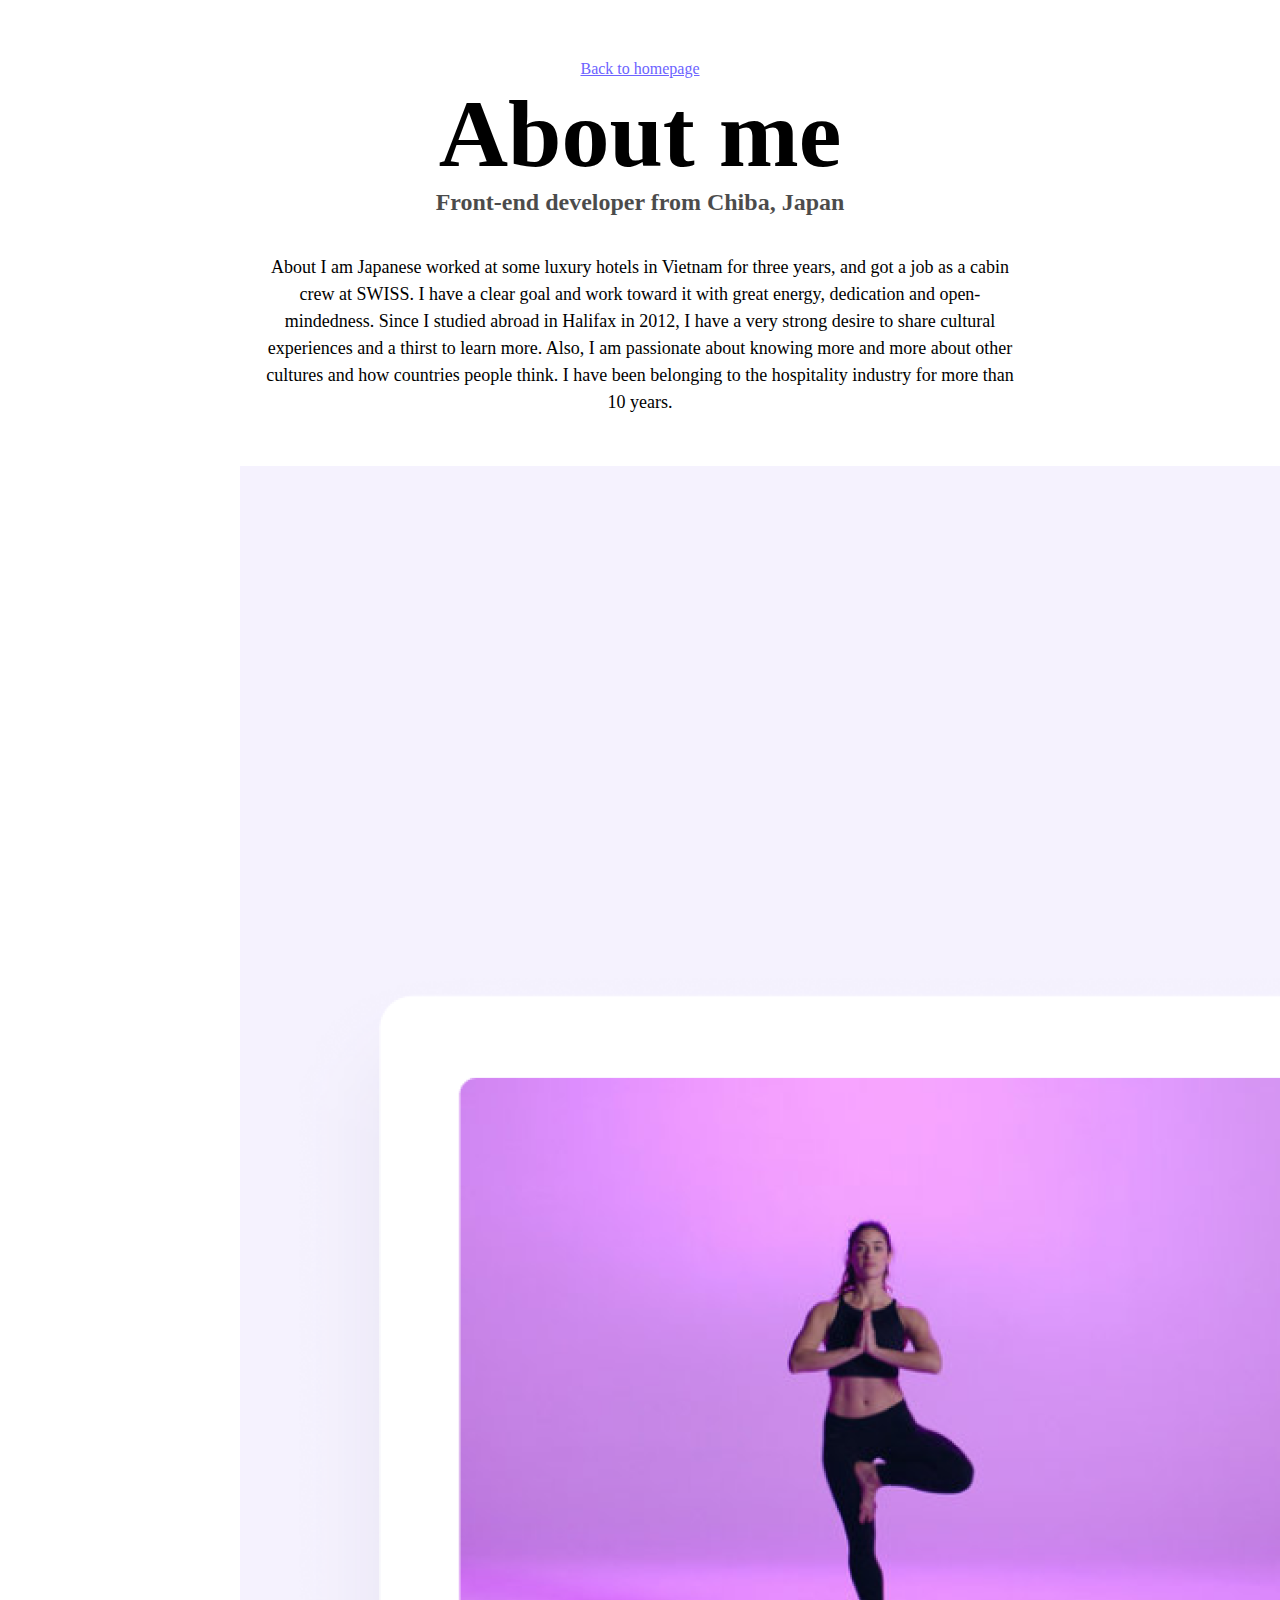
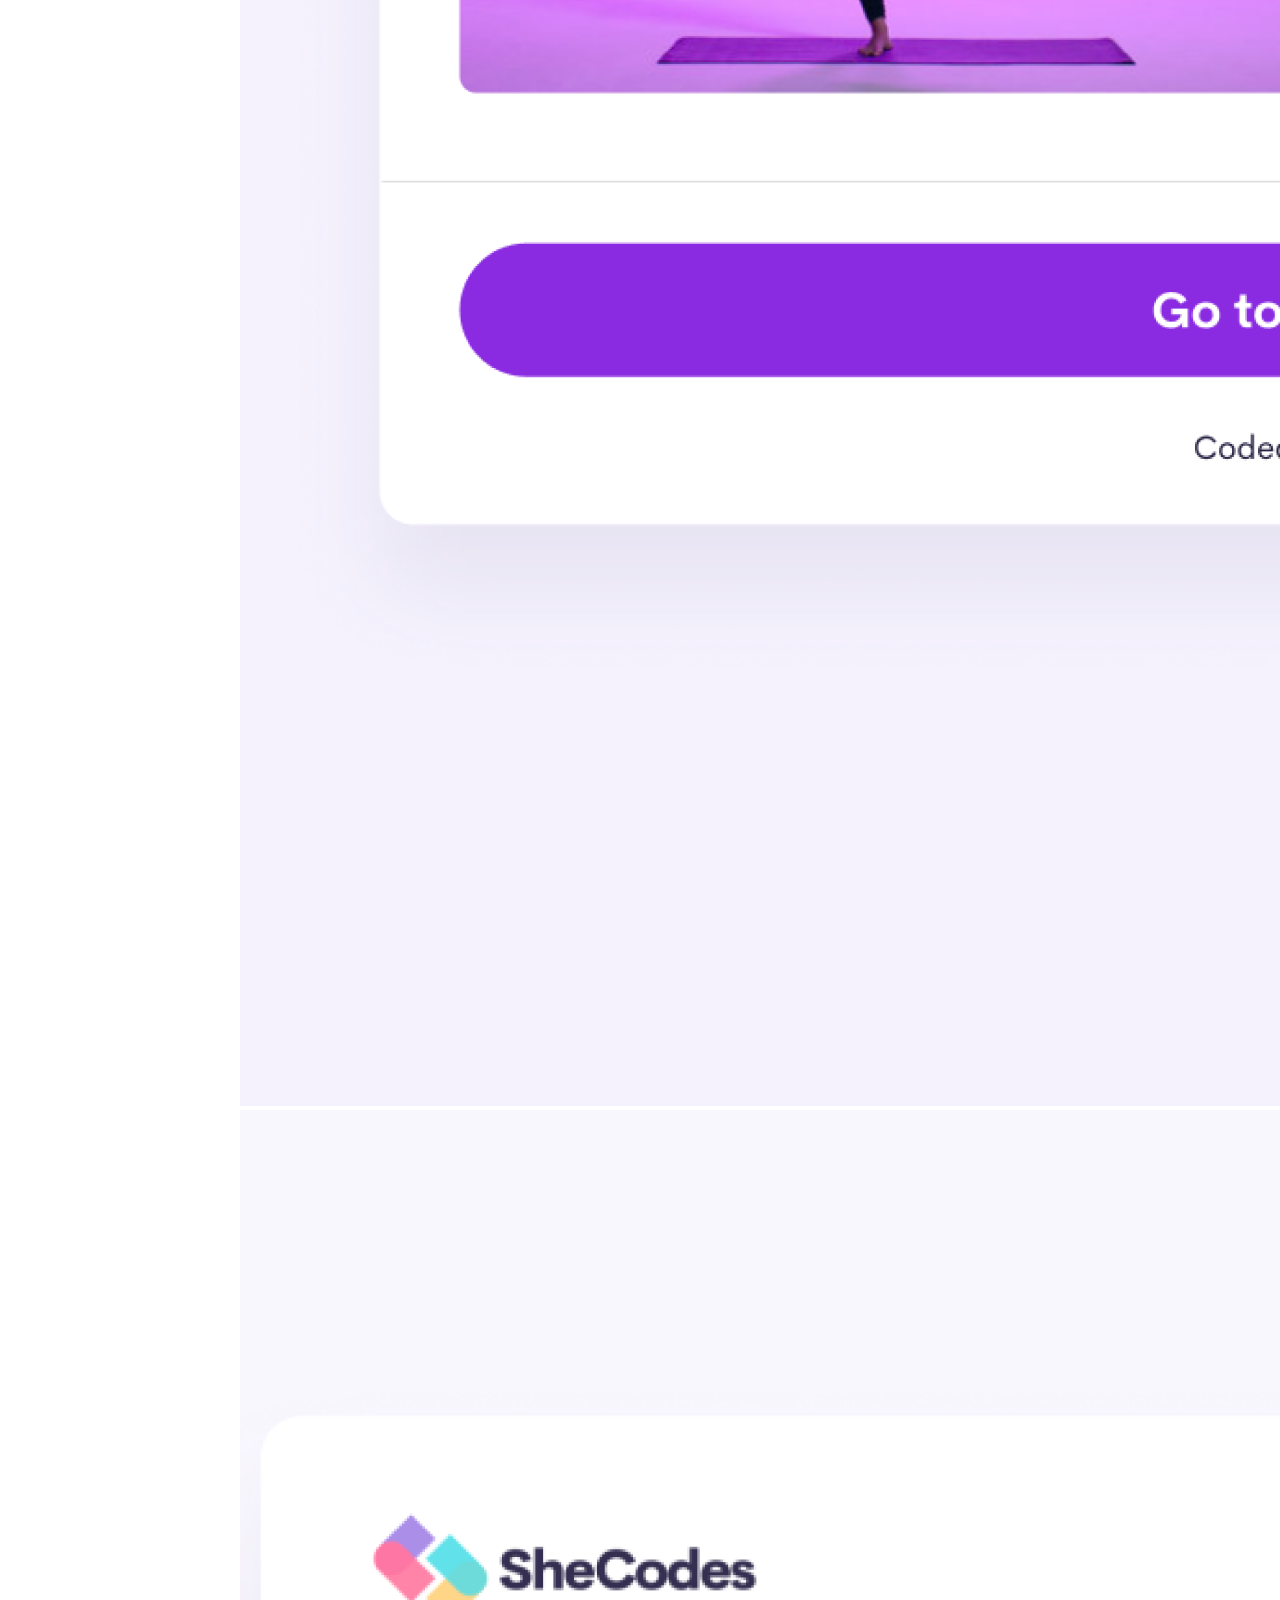
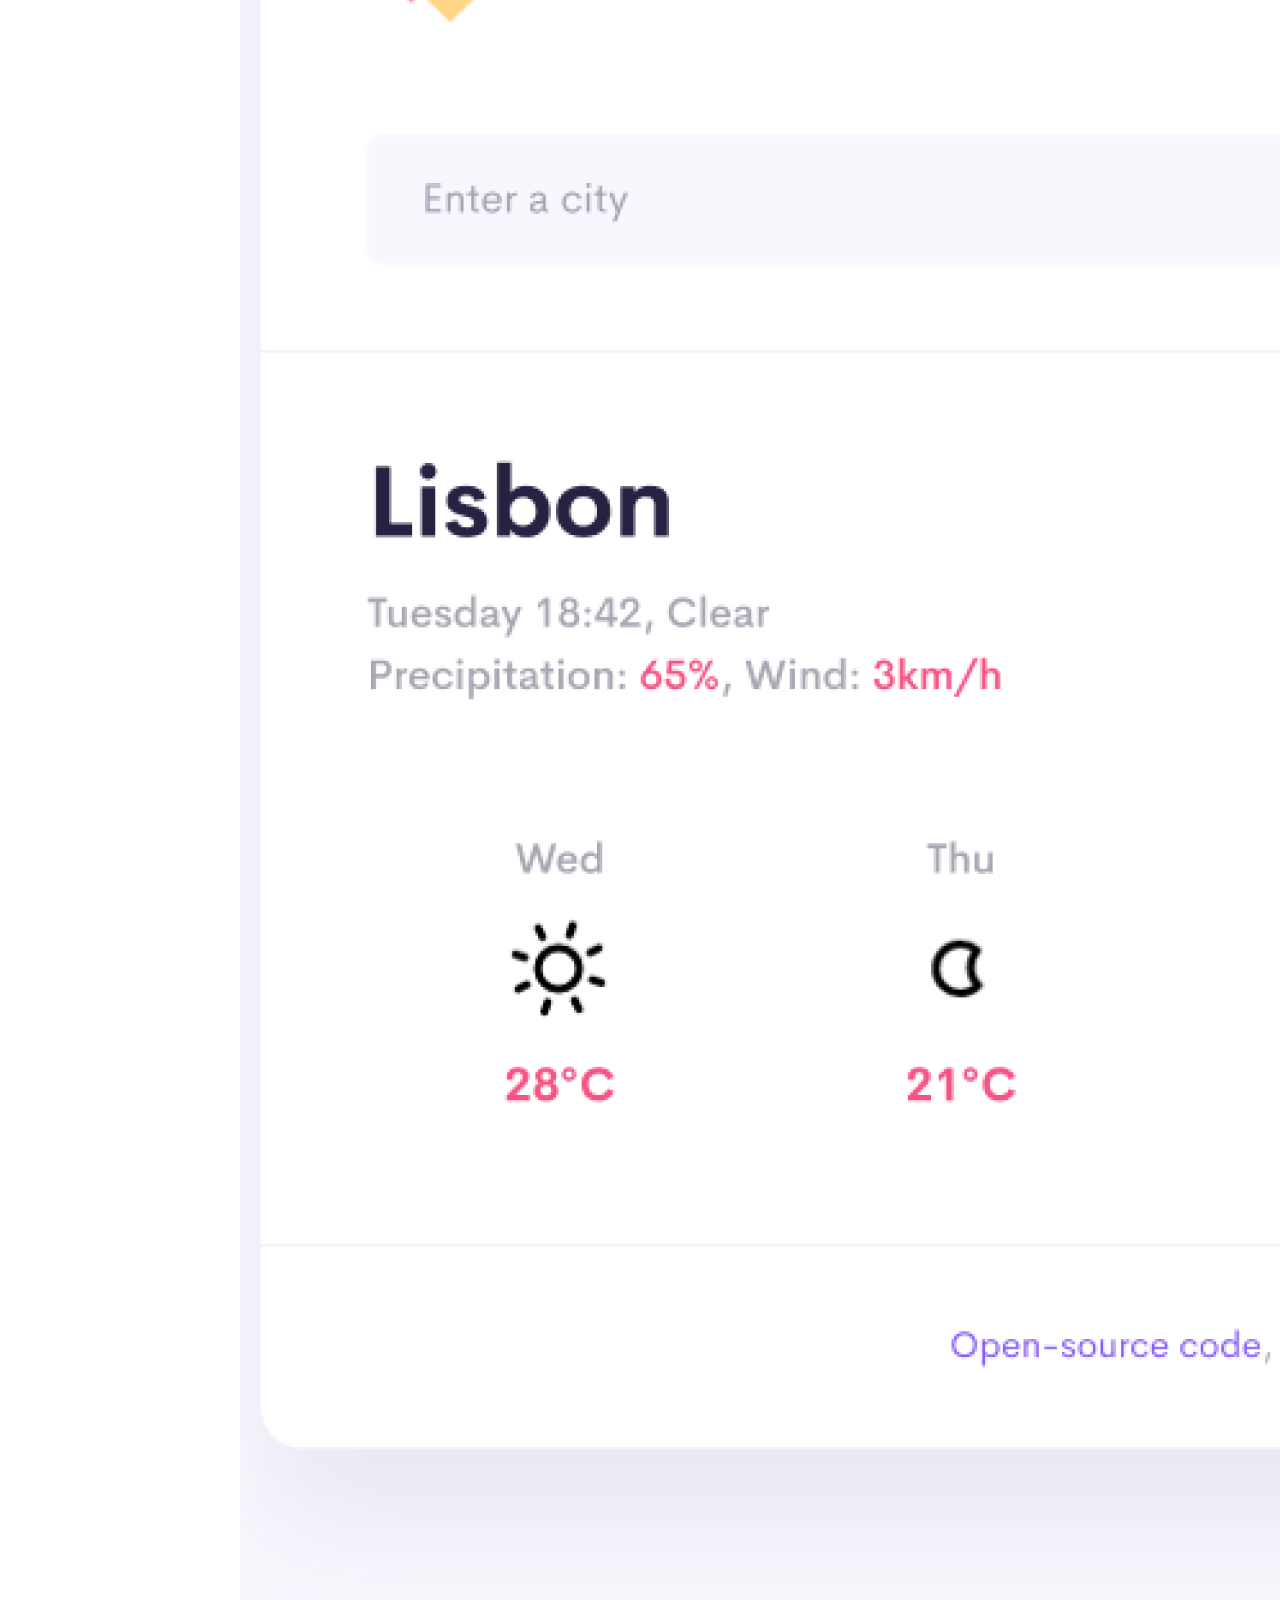
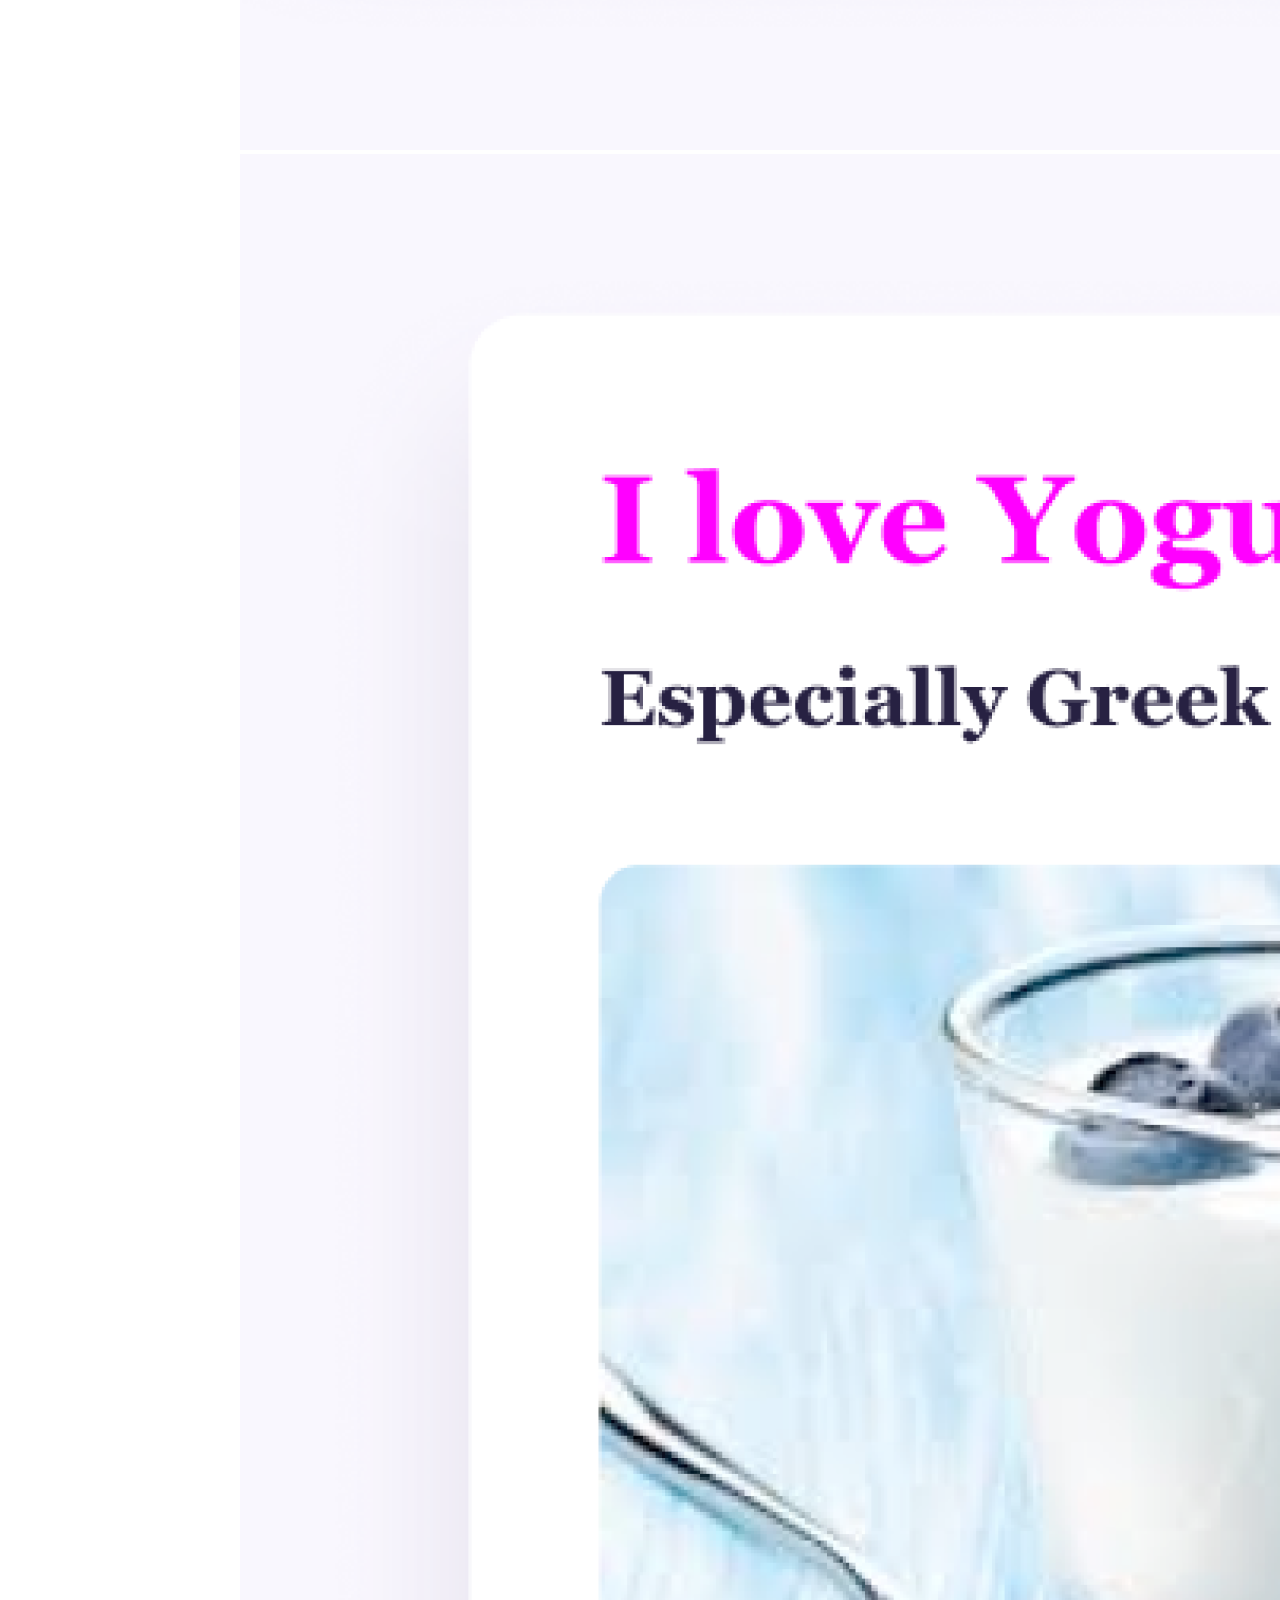
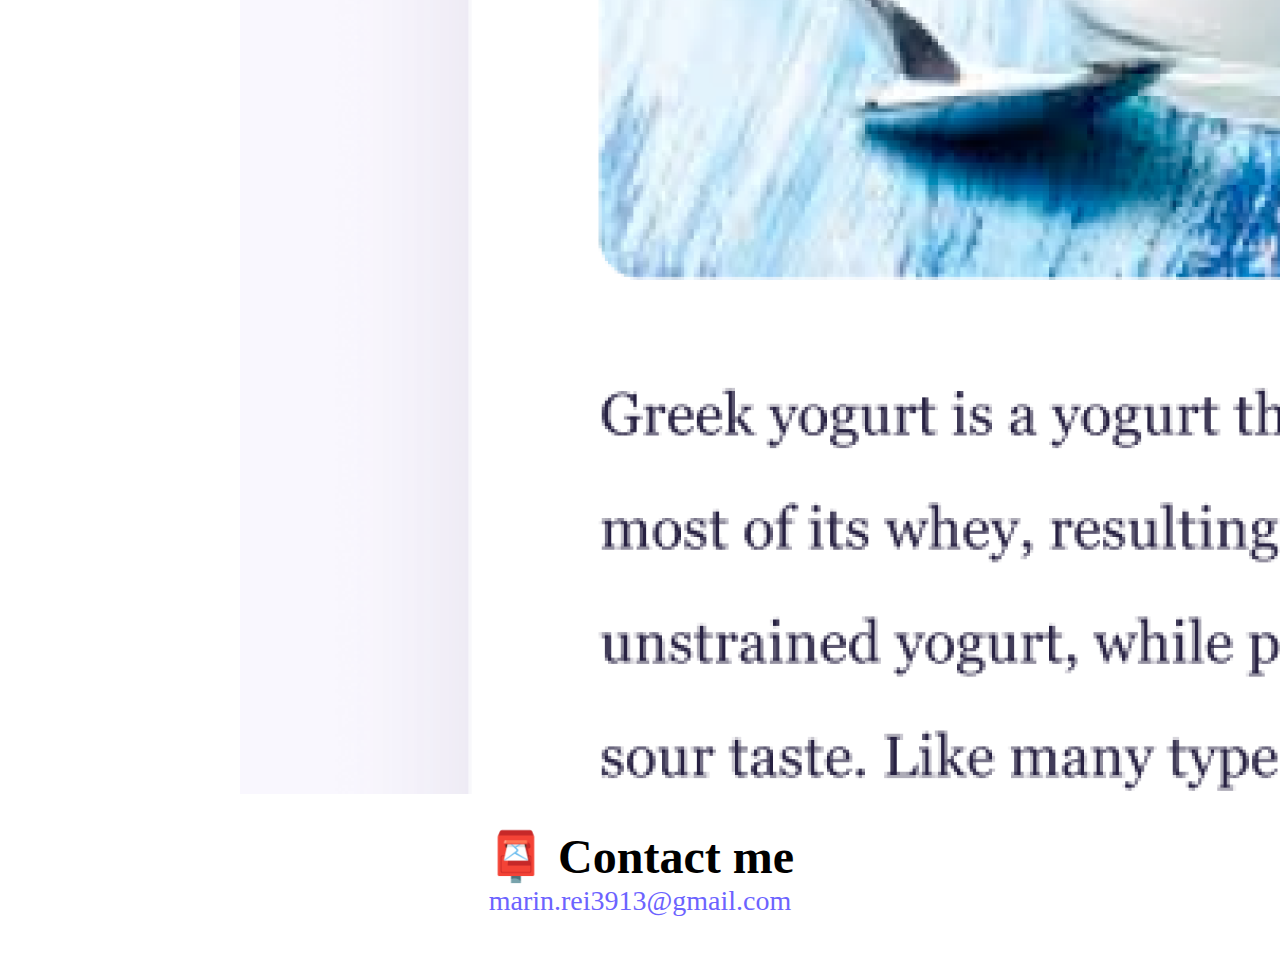
==== about.html @ f78f3ad3 "Initial commit" ====
<!DOCTYPE html>
<html lang="en">
  <head>
    <meta charset="UTF-8" />
    <meta http-equiv="X-UA-Compatible" content="IE=edge" />
    <meta name="viewport" content="width=device-width, initial-scale=1.0" />
    <link
      href="https://cdn.jsdelivr.net/npm/bootstrap@5.0.2/dist/css/bootstrap.min.css"
      rel="stylesheet"
      integrity="sha384-EVSTQN3/azprG1Anm3QDgpJLIm9Nao0Yz1ztcQTwFspd3yD65VohhpuuCOmLASjC"
      crossorigin="anonymous"
    />
    <link rel="stylesheet" href="style.css" />
    <title>About Marin Rei</title>
    <meta name="description" content="Introduction about Marin Rei and her portfolio.">
  </head>
  <body>
    <a href="index.html" class="homepage-link">Back to homepage</a>
    <h1>About me</h1>
    <h3>Front-end developer from Chiba, Japan</h3>
    <p class="text-center first-paragraph">
      About I am Japanese worked at some luxury hotels in Vietnam for three
      years, and got a job as a cabin crew at SWISS. I have a clear goal and
      work toward it with great energy, dedication and open-mindedness. Since I
      studied abroad in Halifax in 2012, I have a very strong desire to share
      cultural experiences and a thirst to learn more. Also, I am passionate
      about knowing more and more about other cultures and how countries people
      think. I have been belonging to the hospitality industry for more than 10
      years.
    </p>
    <div class="about-paragraphs">
      <div class="container">
        <div class="row">
          <div class="col-md-4">
            <img
              src="images/yoga.png"
              class="img-fluid p-2 shadow rounded"
              alt="yoga"
            />
          </div>
          <div class="col-md-4">
            <img
              src="images/weather.png"
              class="img-fluid p-2 shadow rounded"
              alt="weather"
            />
          </div>
          <div class="col-md-4">
            <img
              src="images/yogurt.png"
              class="img-fluid p-2 shadow rounded"
              alt="yogurt"
            />
          </div>
        </div>
      </div>
    </div>
    <div id="contact">
      <h2>📮 Contact me</h2>
      <a href="mailto:marin.rei3913@gmail.com" class="email-link">
        marin.rei3913@gmail.com</a
      >
    </div>
  </body>
</html>
---- style.css ----
:root {
    --primary-color: #6c63ff;
    --secondary-color: #f5f2fe;
    --box-shadow: 0 5px 10px rgba(0, 0, 0, 0.3);
  }
  
  body {
    margin: 60px auto;
    max-width: 800px;
  }
  
  h1,
  h2,
  h3 {
    text-align: center;
    margin: 0;
  }
  
  h1 {
    font-size: 96px;
  }
  
  h2 {
    font-size: 48px;
  }
  
  h3 {
    font-size: 24px;
    opacity: 0.7;
  }
  
  p {
    background: var(--secondary-color);
    padding: 20px;
    border-radius: 4px;
    font-size: 18px;
    line-height: 1.5;
    text-align: center;
  }
  
  .navigation-links {
    display: flex;
    margin-top: 40px;
    justify-content: center;
  }
  
  .navigation-links a {
    margin: 20px;
    border-radius: 4px;
    padding: 20px 15px;
    text-decoration: none;
    text-transform: capitalize;
  }
  
  .contact-link {
    background: var(--primary-color);
    box-shadow: var(--box-shadow);
    color: white;
  }
  
  .about-link {
    color: var(--primary-color);
    border: 1px solid var(--primary-color);
  }
  
  .homepage-link {
    color: var(--primary-color);
    text-align: center;
    display: block;
  }
  
  .about-paragraphs {
    display: flex;
    margin: 30px 0;
  }
  
  .about-paragraphs p {
    margin: 10px;
  }
  
  .email-link {
    display: flex;
    justify-content: center;
    color: var(--primary-color);
    font-size: 28px;
    text-decoration: none;
  }
  
  .email-link:hover {
    text-decoration: underline;
  }
  .heading {
    margin-top: 100px;
  }
  
  .first-paragraph {
    background-color: transparent !important;
  }
  .home-title {
    display: block;
    text-align: left;
    margin-left: 15px;
  }
  .paragraph {
    display: flex;
    justify-content: flex-start;
    text-align: left;
  }
  .paragraph p {
    display: flex;
    justify-content: space-evenly;
    text-align: left;
  }
  .primary-link {
    border-radius: 4px;
    padding: 20px 15px;
    text-decoration: none;
    text-transform: capitalize;
    background: var(--primary-color);
    box-shadow: var(--box-shadow);
    color: white;
    margin-left: 20px;
  }
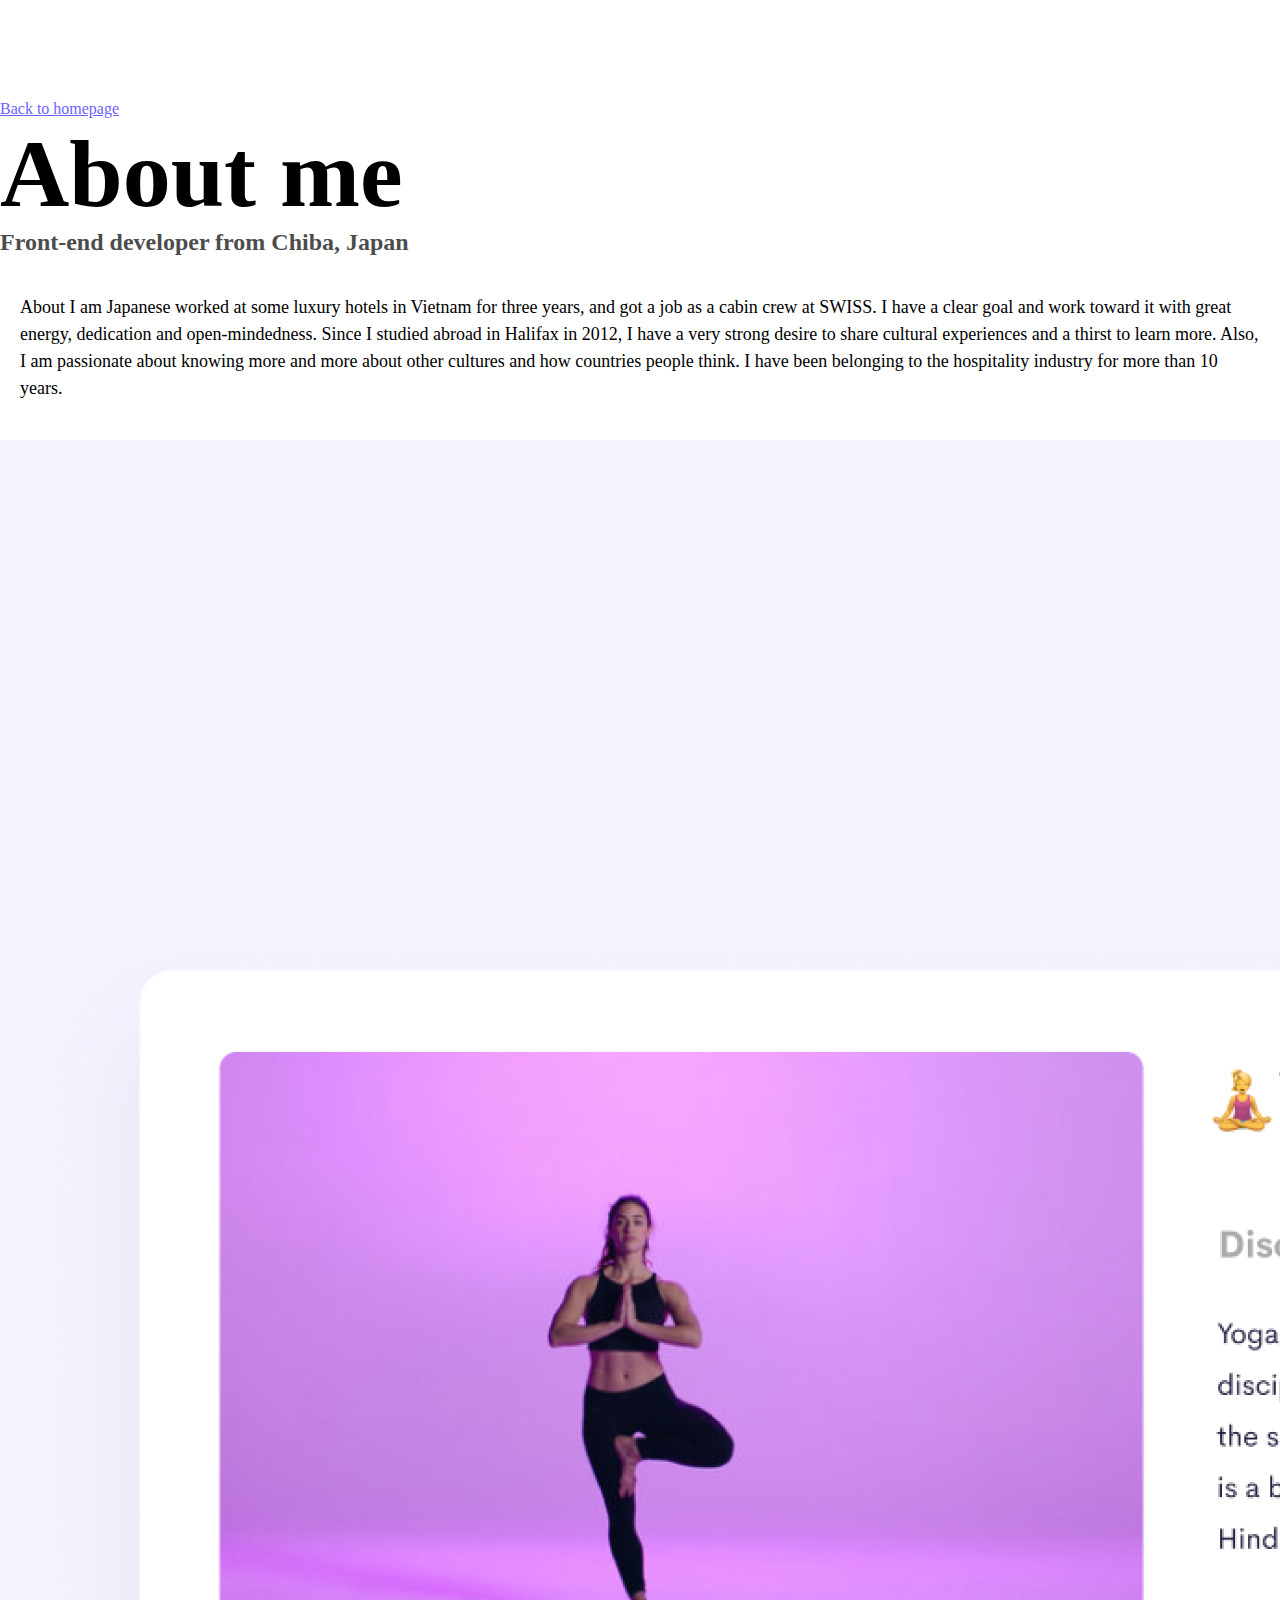
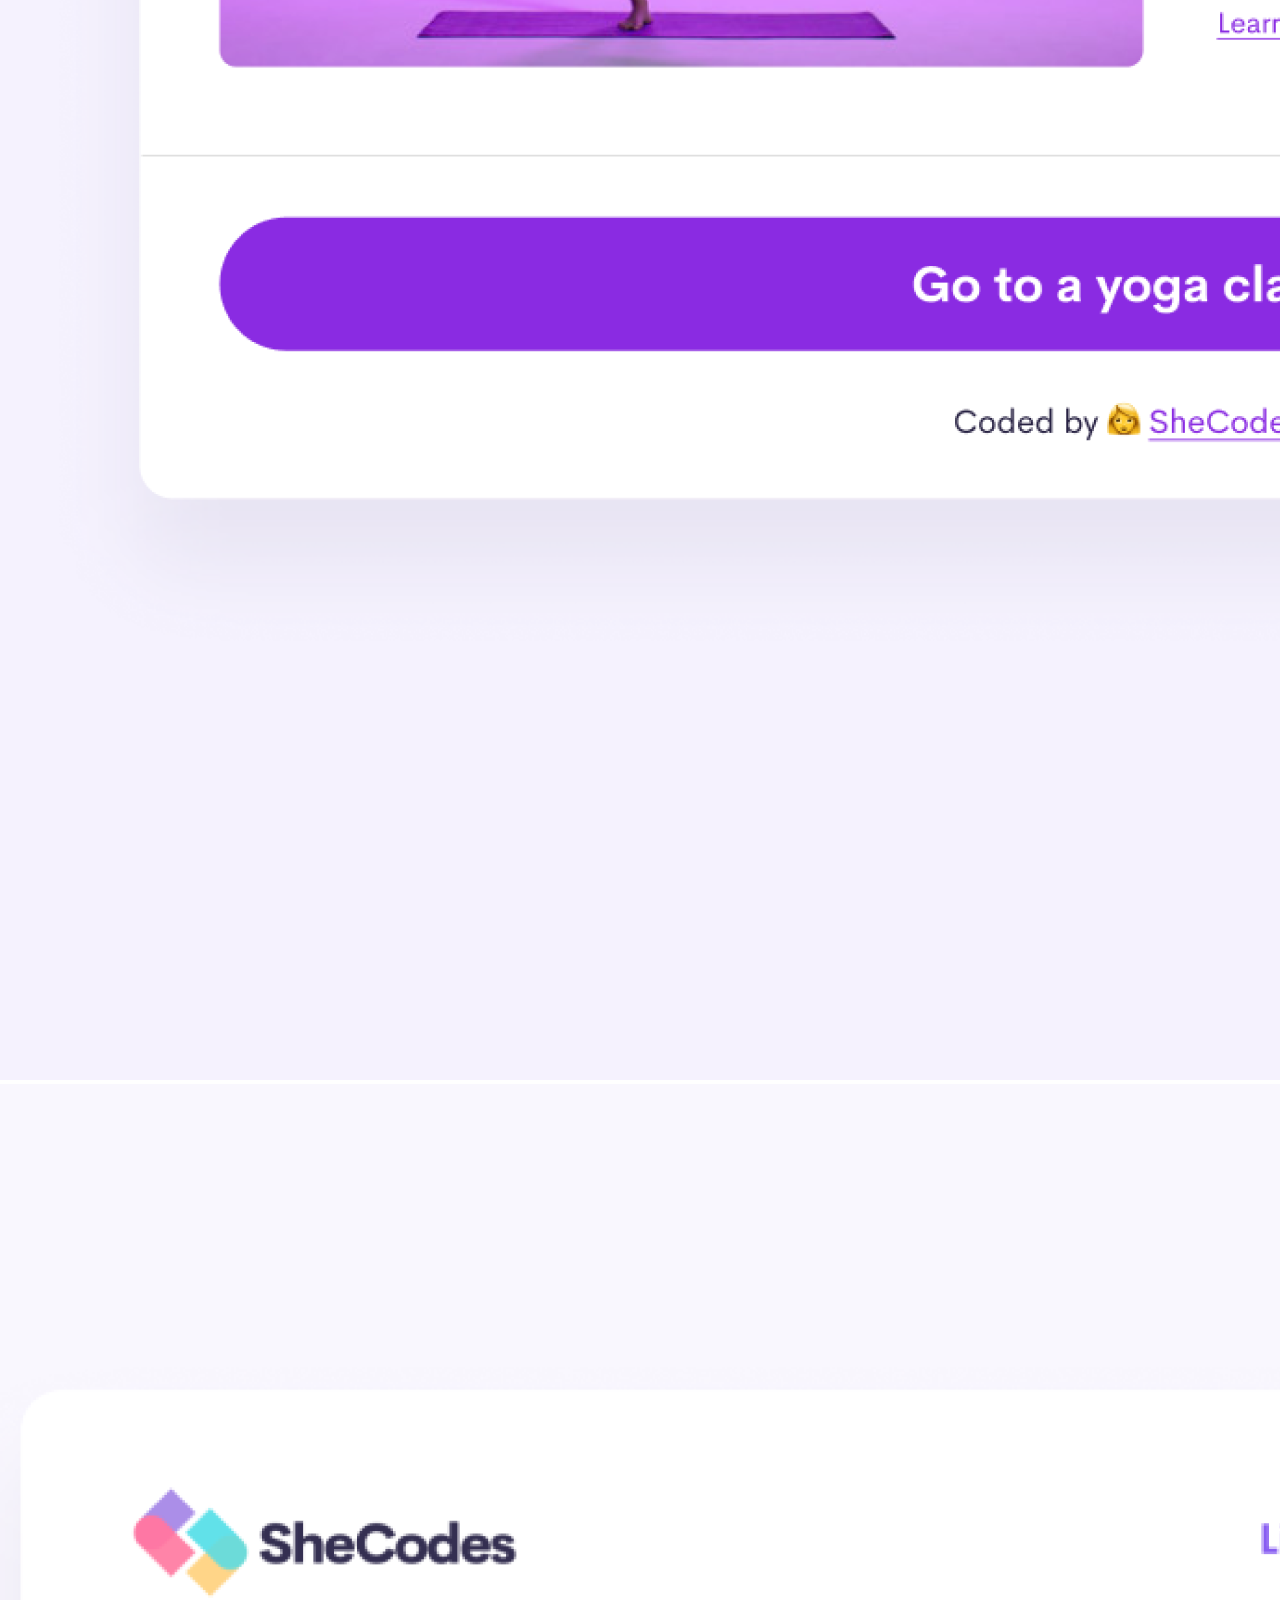
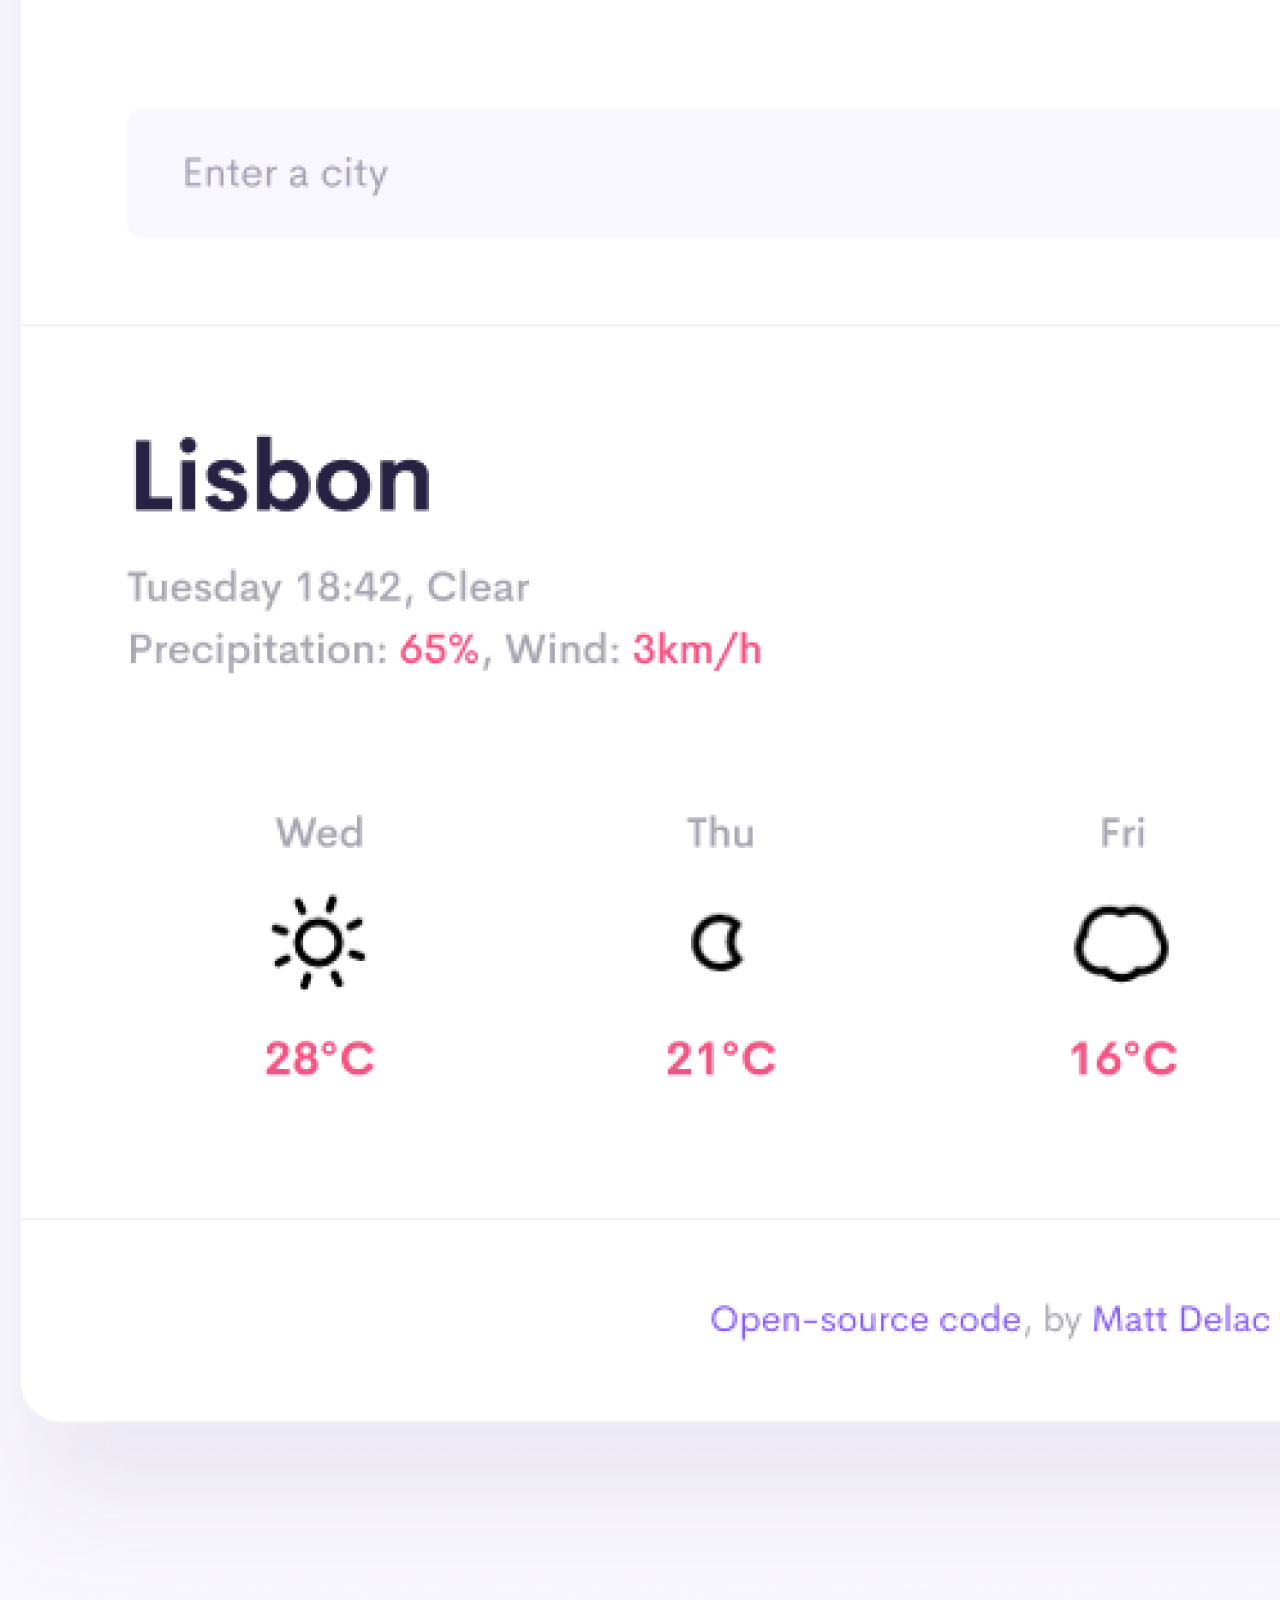
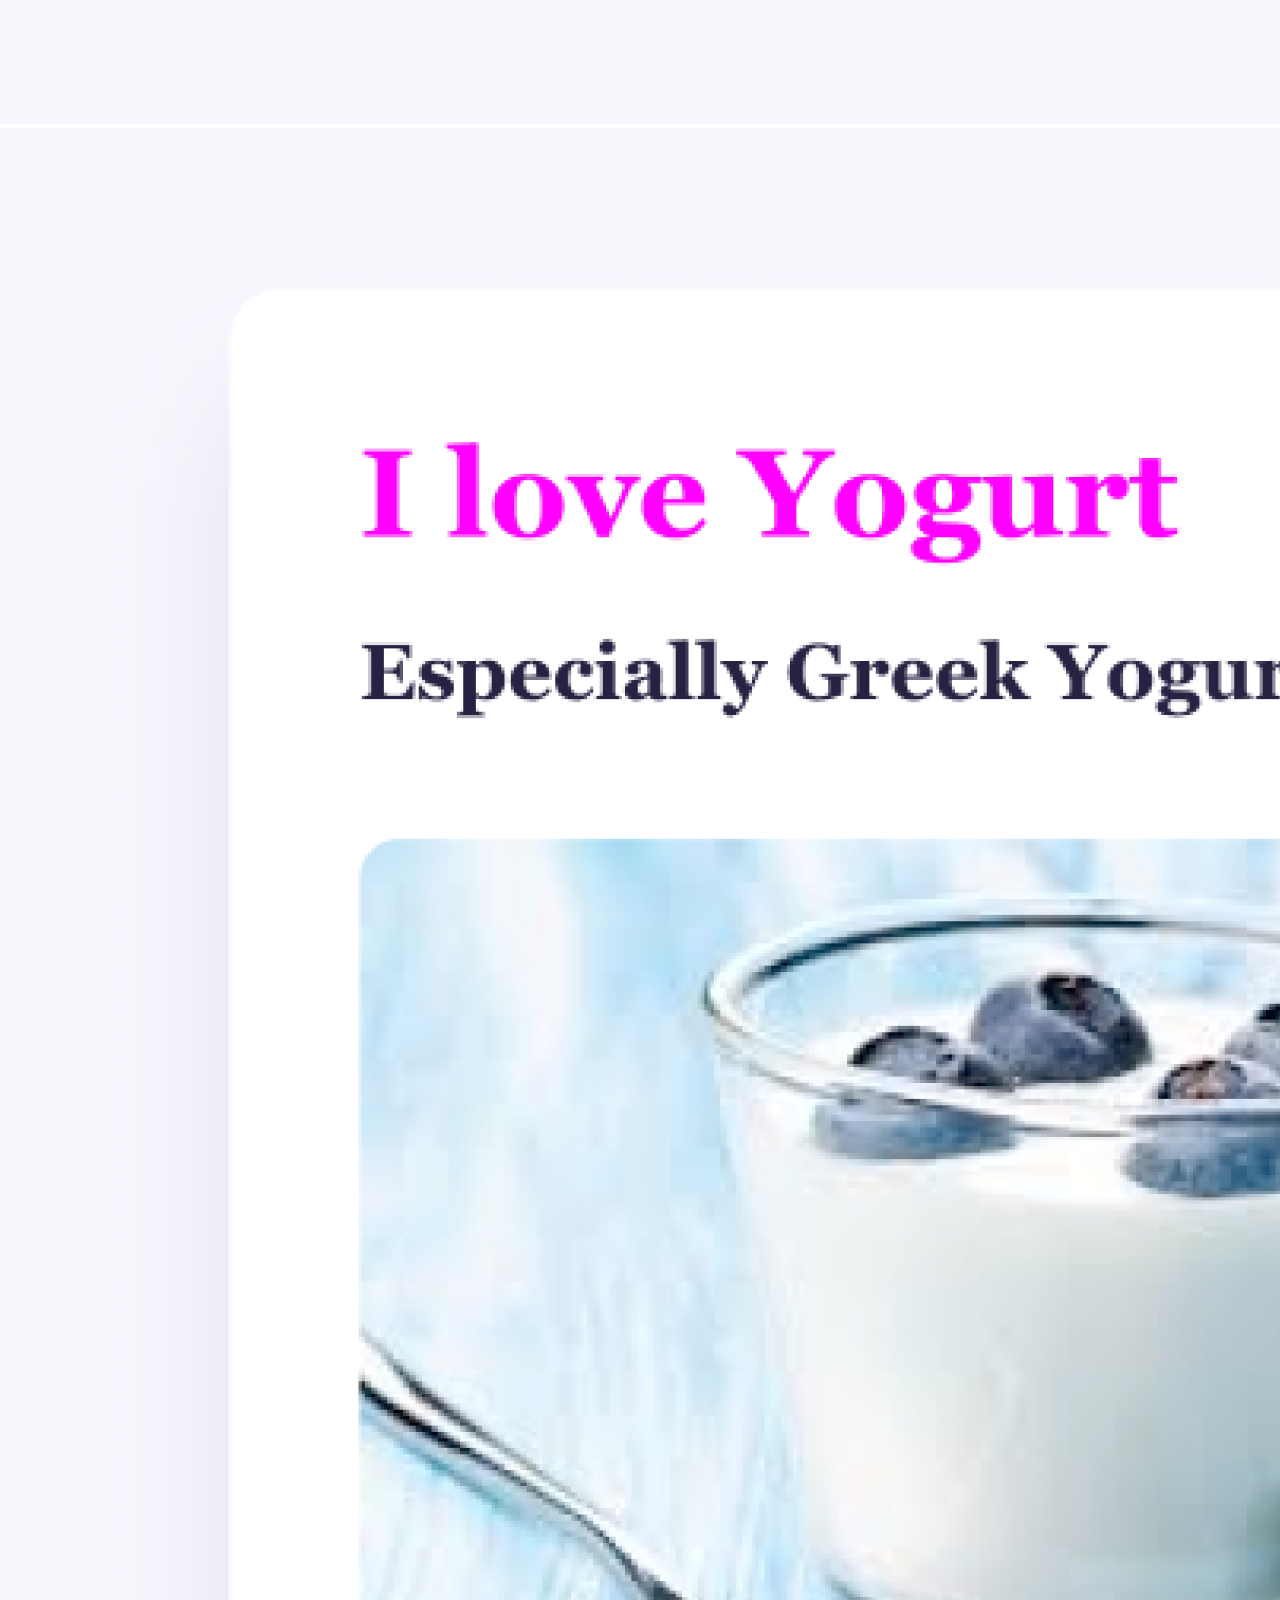
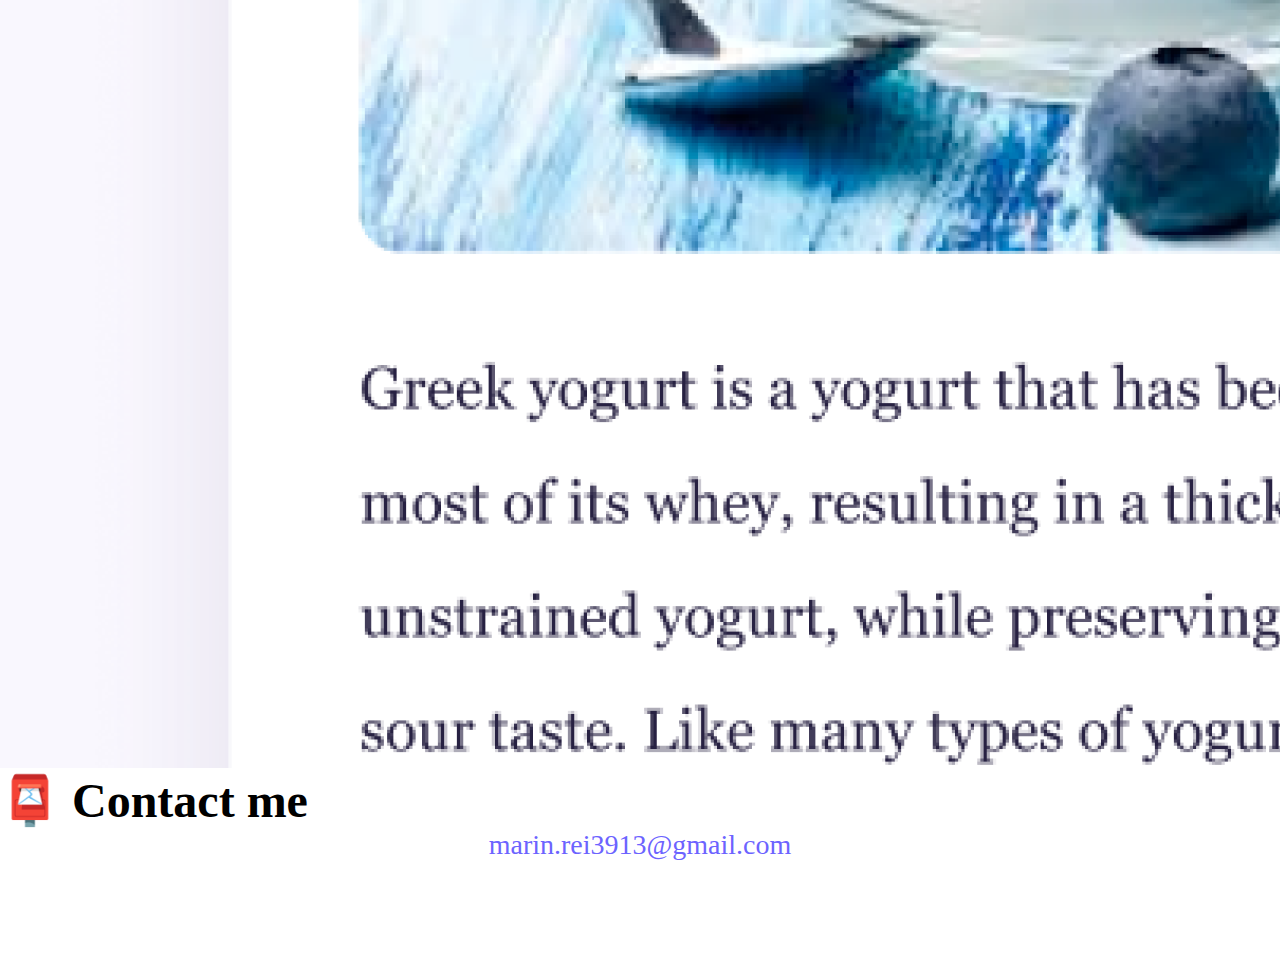
==== commit 2891ec24: "Updated styling" ====
--- a/about.html
+++ b/about.html
@@ -10,15 +10,15 @@
       integrity="sha384-EVSTQN3/azprG1Anm3QDgpJLIm9Nao0Yz1ztcQTwFspd3yD65VohhpuuCOmLASjC"
       crossorigin="anonymous"
     />
-    <link rel="stylesheet" href="style.css" />
-    <title>About Marin Rei</title>
-    <meta name="description" content="Introduction about Marin Rei and her portfolio.">
+    <link rel="stylesheet" href="/style.css" />
+    <title>Portfolio: Marin Rei</title>
+    <meta name="description" content="Introduction about Marin Rei and her portfolio">
   </head>
   <body>
-    <a href="index.html" class="homepage-link">Back to homepage</a>
-    <h1>About me</h1>
-    <h3>Front-end developer from Chiba, Japan</h3>
-    <p class="text-center first-paragraph">
+    <a href="/index.html" class="homepage-link text-center d-block" title="Go back to homepage">Back to homepage</a>
+    <h1 class="pt-4 text-center">About me</h1>
+    <h3 class="text-center pb-2">Front-end developer from Chiba, Japan</h3>
+    <p class="text-center first-paragraph p-5">
       About I am Japanese worked at some luxury hotels in Vietnam for three
       years, and got a job as a cabin crew at SWISS. I have a clear goal and
       work toward it with great energy, dedication and open-mindedness. Since I
@@ -28,36 +28,36 @@
       think. I have been belonging to the hospitality industry for more than 10
       years.
     </p>
-    <div class="about-paragraphs">
+    <div class="d-flex p-30 pb-4">
       <div class="container">
         <div class="row">
           <div class="col-md-4">
             <img
-              src="images/yoga.png"
+              src="/images/yoga.webp"
               class="img-fluid p-2 shadow rounded"
-              alt="yoga"
+              alt="yoga-project"
             />
           </div>
           <div class="col-md-4">
             <img
-              src="images/weather.png"
+              src="/images/weather.webp"
               class="img-fluid p-2 shadow rounded"
-              alt="weather"
+              alt="weather-project"
             />
           </div>
           <div class="col-md-4">
             <img
-              src="images/yogurt.png"
+              src="/images/yogurt.webp"
               class="img-fluid p-2 shadow rounded"
-              alt="yogurt"
+              alt="yogurt-project"
             />
           </div>
         </div>
       </div>
     </div>
     <div id="contact">
-      <h2>📮 Contact me</h2>
-      <a href="mailto:marin.rei3913@gmail.com" class="email-link">
+      <h2 class="pt-5 text-center">📮 Contact me</h2>
+      <a href="mailto:marin.rei3913@gmail.com" class="email-link" title="Contact us for more details">
         marin.rei3913@gmail.com</a
       >
     </div>
--- a/style.css
+++ b/style.css
@@ -5,14 +5,12 @@
   }
   
   body {
-    margin: 60px auto;
-    max-width: 800px;
+    margin: 100px 0;
   }
   
   h1,
   h2,
   h3 {
-    text-align: center;
     margin: 0;
   }
   
@@ -35,7 +33,6 @@
     border-radius: 4px;
     font-size: 18px;
     line-height: 1.5;
-    text-align: center;
   }
   
   .navigation-links {
@@ -65,17 +62,6 @@
   
   .homepage-link {
     color: var(--primary-color);
-    text-align: center;
-    display: block;
-  }
-  
-  .about-paragraphs {
-    display: flex;
-    margin: 30px 0;
-  }
-  
-  .about-paragraphs p {
-    margin: 10px;
   }
   
   .email-link {
@@ -106,11 +92,6 @@
     justify-content: flex-start;
     text-align: left;
   }
-  .paragraph p {
-    display: flex;
-    justify-content: space-evenly;
-    text-align: left;
-  }
   .primary-link {
     border-radius: 4px;
     padding: 20px 15px;
@@ -121,4 +102,19 @@
     color: white;
     margin-left: 20px;
   }
+  @media (max-width: 767px){
+    img{
+      display: none;
+    }
+    .home-title,
+    .bg-transparent,
+    .primary-link{
+      text-align: center;
+    }
+    .primary-link{
+      display: block;
+      margin: 20px auto;
+    }
+    
+  }
   